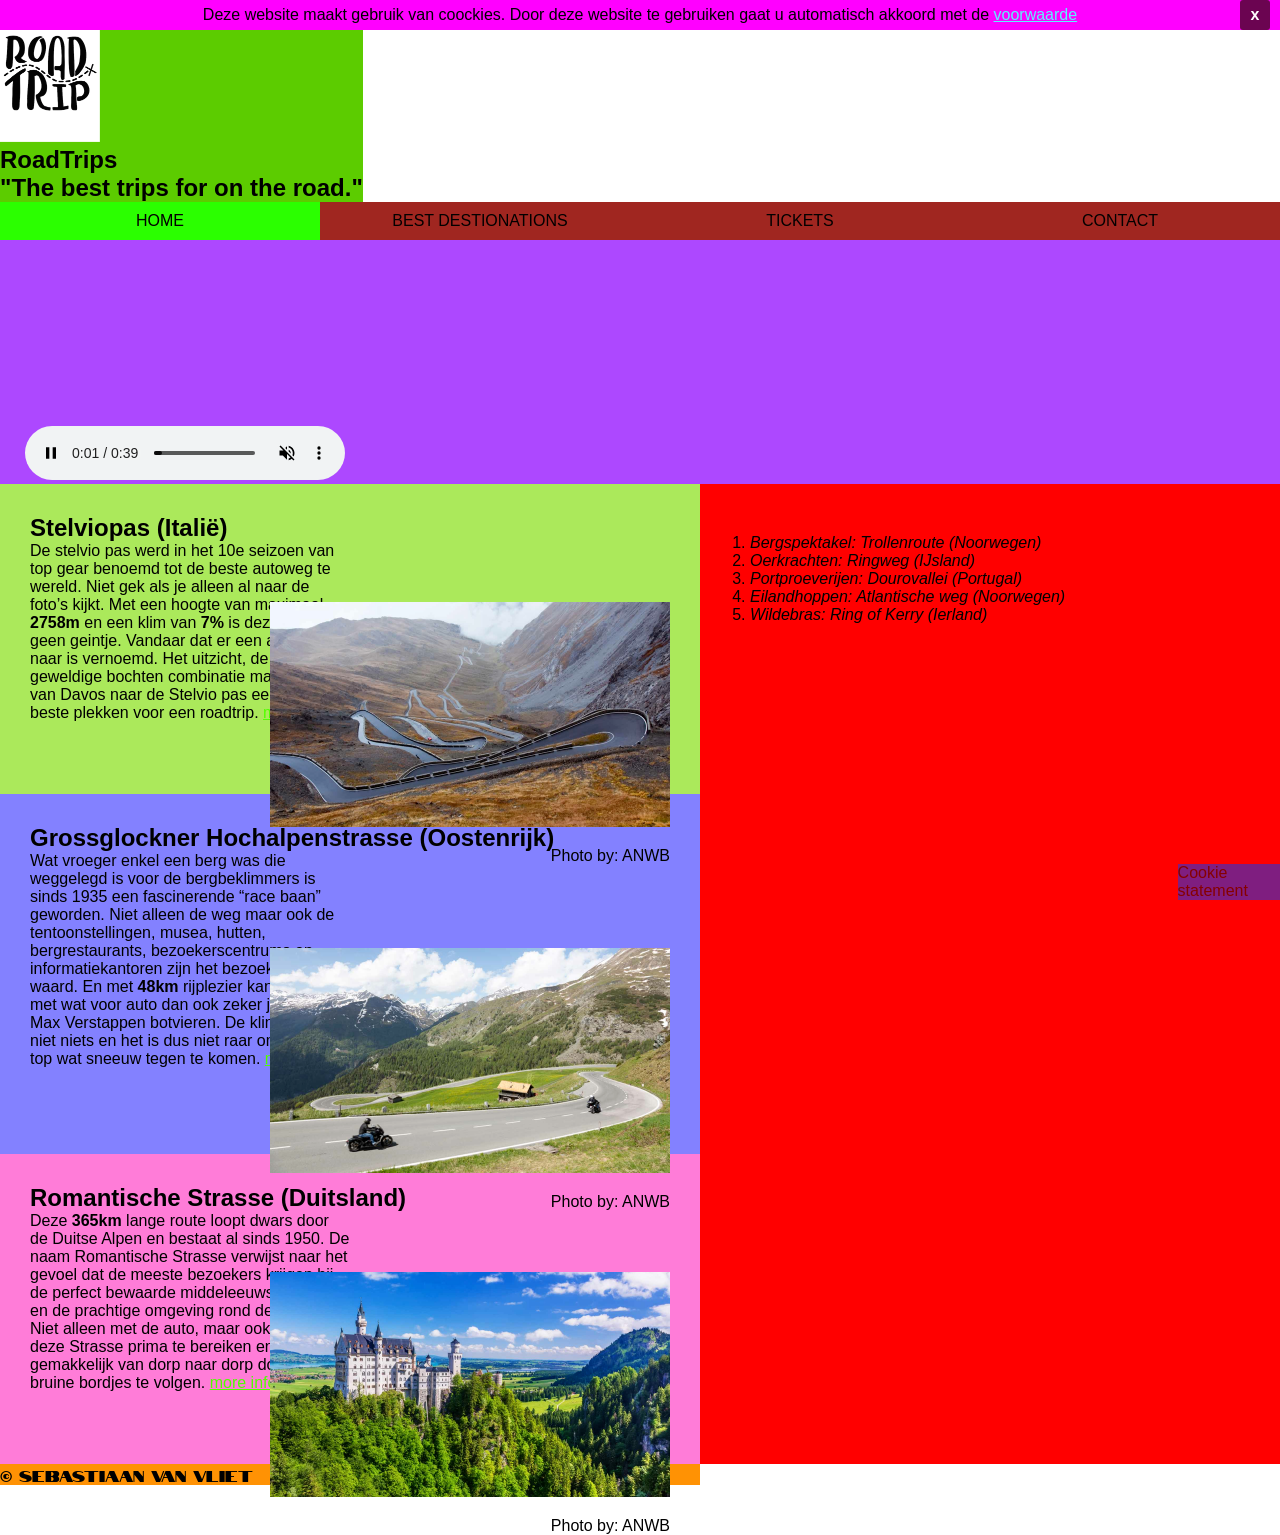
==== index.html @ 577fb37e "gekopieerde code van andere map" ====
<!DOCTYPE html>
<html lang="nl">
<meta charset="utf-8"/>
<meta name="author" content="Sebastiaan van Vliet">
<!-- Head [webmarkup assesment] [] -->
		<title>Road trips</title>
		<link rel="icon" alt="Klein plaatje van een auto" title="faviconlogo"  href="img/favicon.png" type="image/x-icon"/>
		<link rel= "stylesheet" type= "text/css" href= "css/stylesheet.css" />		
		<!-- font notable -->
		<link rel="preconnect" href="https://fonts.googleapis.com">
		<link rel="preconnect" href="https://fonts.gstatic.com" crossorigin>
		<link href="https://fonts.googleapis.com/css2?family=Notable&display=swap" rel="stylesheet">	
		<!--  -->		
	</head>	
			
<body>
	<section id="grid-container">
	<header id="Homeheader">

		<!-- Coockie statement -->
		<input class="checkboxcoockie" id="checkboxcoockie" type="checkbox"/>
		<section class="coockiemessage">
  			<span class="message">Deze website maakt gebruik van coockies. Door deze website te gebruiken gaat u automatisch akkoord met de <a href="voorwaarde.html" target="blank">voorwaarde</a></span>  			
  			<label for="checkboxcoockie" class="closecoockie">x</label>
		</section>
		<!-- Coockie statement -->

		<img src="img/logo.png" id="logo" alt="Logo van roadtrip" title="logo van de website">
		<h1>RoadTrips</h1>
		<h2>"The best trips for on the road."</h2>	
	</header>
	
	<nav id="hamburgernavigation">
		<label for="hamburger">&#9776;</label>
        <input type="checkbox" id="hamburger" />
        <section id="itemshamnav">
			<a class="selectednav" href="index.html">Home</a>
			<a href="bestdestinations.html">Best destionations</a>
            <a href="tickets.html">Tickets</a>
            <a href="contact.html">Contact</a>
		</section>
	</nav>
			
	<section id="video">
		<video autoplay="autoplay" controls muted>
			<source src="video/videomp4.mp4" type="video/mp4">
			<source src="video/videoogg.ogg" type="video/mp4">
			Your browers does not support this video.
		</video>
	</section>

	<article id="articlestelvio">				
		<h2>Stelviopas (Italië)</h2>
		<section class="article-container">
			<p class="articletext"> 					
				De stelvio pas werd in het 10e seizoen van top gear benoemd tot de beste autoweg te wereld. 
				Niet gek als je alleen al naar de foto’s kijkt. Met een hoogte van maximaal <strong>2758m</strong> en een klim van <strong>7%</strong> is deze weg geen geintje. 
				Vandaar dat er een alfa Romeo naar is vernoemd. Het uitzicht, de klim en de geweldige bochten combinatie maakt de weg van Davos naar de Stelvio pas een van de beste plekken voor een roadtrip.
				<a href="https://www.anwb.nl/vakantie/inspiratie/de-mooiste-plekken-in-de-alpen" target="blank" class="moreinfo">more info</a>
			</p>
			<figure>
			<a href="https://www.anwb.nl/vakantie/inspiratie/de-mooiste-plekken-in-de-alpen" target="blank">
				<img src="img/stelvio.png" class="articlefoto" id="stelviofoto" alt="Foto van Stelviopas" title="stelviofoto"/>
			</a>
			<figcaption>Photo by: ANWB</figcaption>
			</figure>
		</section>
	</article>
			
	<article id="articleOostenrijk">				
		<h2>Grossglockner Hochalpenstrasse (Oostenrijk)</h2>
		<section class="article-container">
			<p class="articletext">				
				Wat vroeger enkel een berg was die weggelegd is voor de bergbeklimmers is sinds 1935 een fascinerende “race baan” geworden. 
				Niet alleen de weg maar ook de tentoonstellingen, musea, hutten, bergrestaurants, bezoekerscentrums en informatiekantoren zijn het bezoek zeker waard. 
				En met <strong>48km</strong> rijplezier kan je hier met wat voor auto dan ook zeker je innerlijke Max Verstappen botvieren. De klim is zeker niet niets en het is dus niet raar om op de top wat sneeuw tegen te komen.
				<a href="https://www.anwb.nl/vakantie/zoeken/land=Oostenrijk" target="blank" class="moreinfo">more info</a>
			</p>
			<figure>
				<a href="https://www.anwb.nl/vakantie/inspiratie/de-mooiste-plekken-in-de-alpen" target="blank">
					<img src="img/oostenrijk.png" class="articlefoto" id="oostenrijkfoto" alt="Foto van weg in oostenrijk" title="oostenrijkfoto"/>
				</a>
				<figcaption>Photo by: ANWB</figcaption>
			</figure>
		</section>
	</article>	
			
	<article id="articleDuitsland">				
		<h2>Romantische Strasse (Duitsland)</h2>
		<section class="article-container">
			<p class="articletext">						
				Deze <strong>365km</strong> lange route loopt dwars door de Duitse Alpen en bestaat al sinds 1950. 
				De naam Romantische Strasse verwijst naar het gevoel dat de meeste bezoekers krijgen bij de perfect bewaarde middeleeuwse dorpjes en de prachtige omgeving rond de route. 
				Niet alleen met de auto, maar ook per fiets is deze Strasse prima te bereiken en fiets je gemakkelijk van dorp naar dorp door de bruine bordjes te volgen.
				<a href="https://www.anwb.nl/vakantie/duitsland/beieren/bezienswaardigheden" target="blank" class="moreinfo">more info</a>
			</p>
			<figure>
				<a href="https://www.anwb.nl/vakantie/duitsland/beieren/bezienswaardigheden" target="blank">
					<img src="img/strasse.png" class="articlefoto" id="duitslandfoto" alt="Foto van kasteel in duitsland" title="Kasteel"/>
				</a>
				<figcaption>Photo by: ANWB</figcaption>
			</figure>
		</section>				
	</article>
			
	<aside id="asideHome">			
		<ol start="1">
			<li><em>Bergspektakel: Trollenroute (Noorwegen)</em></li>
			<li><em>Oerkrachten: Ringweg (IJsland)</em></li>
			<li><em>Portproeverijen: Dourovallei (Portugal)</em></li>
			<li><em>Eilandhoppen: Atlantische weg (Noorwegen)</li>
			<li><em></em>Wildebras: Ring of Kerry (Ierland)</em></li>
		</ol>
	</aside>
		
	<footer id="footer">&copy; Sebastiaan van Vliet</footer>
		
	<section id="cookieStatement">
		Cookie statement
    </section>
	
</section>	
</body>
</html>
---- css/stylesheet.css ----
/*  */
* {
    padding: 0;
    margin: 0;
    border: 0;
}
/*  */






/*Pc grids*/
#grid-container {
    width: 100%;
    display: grid;

    grid-template-areas:
        'headerTag  headerTag   headerTag'
        'navTag     navTag      navTag'
        'videoTag   videoTag    videoTag'
        'stelvioTag stelvioTag  asideTag'
        'oostenrijkTag oostenrijkTag  asideTag'
        'duitslandTag duitslandTag  asideTag'
        'footerTag  footerTag   cookieTag';
}    

#grid-container-best {
            width: 100%;
            display: grid;
            grid-template-columns: auto auto auto;
            grid-template-areas:
                'headerTag          headerTag           headerTag'
                'navTag             navTag              navTag'        
                'destination2Tag    destination1Tag     destination3Tag'
                'destination5Tag    destination1Tag     destination4Tag'
                'destination5Tag    destination6Tag     destination6Tag' 
                'asidebestTag       asidebestTag        asidebestTag'
                'footerTag          footerTag           cookieTag';    
        }

 #grid-container-tickets {            
            display: grid;
            grid-template-columns: 40% 35% auto;            
            grid-template-areas:
                'headerTag          headerTag       headerTag'
                'navTag             navTag          navTag'        
                'ticketsinfoTag     ticketsinfoTag  ticketsinfoTag'
                'ticketsTag         ticketsTag      asideticketsTag'
                'ticketsTag         ticketsTag      asideticketsTag' 
                'ticketsTag         ticketsTag      asideticketsTag'
                'ticketsTag         ticketsTag      asideticketsTag'
                'ticketsTag         ticketsTag      asideticketsTag'
                'copyTag            copyTag         asideticketsTag'
                'copyTag            copyTag         asideticketsTag'
                'footerTag          footerTag       cookieTag';            
        }

#grid-container-contact {            
            display: grid;
            grid-template-columns: 30% 30% auto;            
            grid-template-areas:
                'headerTag          headerTag       headerTag'
                'navTag             navTag          navTag'        
                'contactTag         contactTag      asidecontactTag'
                'contactTag         contactTag      asidecontactTag'
                'contactTag         contactTag      asidecontactTag' 
                'contactTag         contactTag      asidecontactTag'
                'contactTag         contactTag      asidecontactTag'                
                'footerTag          footerTag       cookieTag'
                'footerTag          footerTag       cookieTag';            
        }
/*  */

#gaterug{
    color: #fff;
}
#gaterug:hover{
    color: burlywood;
}
#bodyvoorwaarde{
    background-color: rgb(0, 0, 0);
}
#voorwaardeinformatie{
    position: absolute;    
    top: 40%;
    left: 20%;   
    color: #fff;
}


        
/* PC MEDIA */
@media screen and (min-width: 1180px) {    

/* Coockie message */
.coockiemessage {
    z-index: 999;
    position: fixed;
    width: 100%;
    top: 0;
    right: 0;
    left: 0;
    height: 30px;
    text-align: center;
    line-height: 30px;
    background-color: #ff00ff; 
    color: rgb(0, 0, 0);       
}
.closecoockie {
    border: none;
    color: white;
    background-color: #6b0451;
    position: absolute;
    display: inline-block;
    right: 10px;
    top: 0;
    cursor: pointer;
    border-radius: 3px;    
    line-height: 30px;
    height: 30px;
    width: 30px;
    font-size: 16px;
    font-weight: bold;
}

.checkboxcoockie {
    display: none;
}
.checkboxcoockie:checked + .coockiemessage {
      transform: translateY(-50px);
}  
a {
    color: rgb(92, 242, 255);;
}
/*  */

    /* Index en algemeen */   
    /*Hamburger Pc and tablet*/
    #hamburgernavigation {
    width: 100%;
    background: #a02620;  
    }  
    #itemshamnav { 
      display: flex; 
    }  
    #itemshamnav a {
    flex-grow: 1;
    flex-basis: 0;
    padding: 10px;
    color: rgb(3, 0, 0);
    text-decoration: none;
    text-align: center;
    text-transform: uppercase;
    }
    #itemshamnav a:hover { 
    background: #2bff00; 
    }  
    #hamburgernavigation label, #hamburger { 
    display: none; 
    }
    /* */
    .moreinfo:link{
        color: #51ff00;
    }
    .moreinfo:visited{
        color: #ff0040;
    }
    .moreinfo:hover{
        color: #00ffdd;
    }
    .moreinfo:active{
        color: #a200ff;
    }
    body{
        font-family: Arial, Helvetica, sans-serif;
    }
    #asideHome {
        background-color: #ff0000;
        width: 30em;
        padding: 50px;
        float: left;
        grid-area: asideTag;
    }    
    #footer {
        background-color: #ff9204;
        grid-area: footerTag;
        font-family: 'Notable', sans-serif;       
    }    
    #cookieStatement {
        background-color: #003cff;
        grid-area: cookieTag;
        position: fixed;
        right: 0;
        bottom: 0;
        width: 8vw;
        color: rgb(14, 0, 0);
        opacity: 50%;
    }    
    #logo {
        width: 100px;
    }    
    article {
        padding: 30px;
    }  
    #Homeheader{
      background-color: #5ccc00;    
    }  
    nav {
      background-color: #22cc00;
      grid-area: navTag;
    }  
    #video {
      background-color: #ad48ff;
      grid-area: videoTag;
    }
    .selectednav{
    background-color: #2bff00;
    }   
    video {
    width: 320px;
    height: 240px;
    margin-left: 25px;
    }
    .articletext {
    width: 50%;
    }
    .articlefoto {
    width: 400px;
    float: right;
    clear: both;
    position: relative;
    top: -120px;
    }
    #articlestelvio {
    background-color: #abe95b;
    grid-area: stelvioTag;
    height: 250px;
    }
    #articleOostenrijk {
    background-color: #8381ff;
    grid-area: oostenrijkTag;
    height: 300px;
    }
    #articleDuitsland {
    background-color: #ff7cd8;
    grid-area: duitslandTag;
    height: 250px;
    }        
    figure>figcaption {
    float: right;
    position: relative;
    clear: both;
    bottom: 100px;
    }





/* Tickets */
#asideticketsimage1, #asideticketsimage2, #asideticketsimage3{
    width: 24rem;
}
#tabletickets{
    grid-area: ticketsTag;
}
table {
    font-family: arial, sans-serif;
    border-collapse: collapse;
    width: 100%;    
  }  
td, th {
    border: 1px solid #dddddd;
    text-align: left;
    padding: 8px;
  }
tr:first-child {
    background-color: #FF0;
  }
td:nth-child(odd){
    background-color: #FFF;
}
td:nth-child(even){
    background-color: #CFF;
}
tr{
    background-color: #b1b6ff;
}
#copytable{
    grid-area: copyTag;
    background-color: #ff7cd8;
    text-align: center;    
}
#ticketsinfo{
    grid-area: ticketsinfoTag;
    background-color: #31fae9; 
    color: #0e0185;
    text-indent: 19em;   
}
#ticketsinfo::first-letter{
    font-size: 35px;
    color: #FFC72C;
}
#asidetickets{
    grid-area: asideticketsTag;
    background-color: #850164;
    padding: 10px;
}
#ticketimage1{
    width: 400px;
}
#ticketimage2{
    width: 400px;
}
#ticketimage3{
    width: 400px;
}
/*  */





/* Best dest */
#Ticketsheader{
    background-color: #00f7ff;        
}
.articletext-best{
    width: 40%;
    letter-spacing: 0.5px;
    line-height: 20px;
}
#destination1{
    grid-area: destination1Tag;
    background-color: #8381ff;
}
#destination2{
    grid-area: destination2Tag;
    background-color: #90ff81;
}
#destination3{
    grid-area: destination3Tag;
    background-color: #ff8181;
}
#destination4{
    grid-area: destination4Tag;
    background-color: cmyk(0%, 22%, 83%, 0%);
    background-color: #FFC72C;
}
#destination5{
    grid-area: destination5Tag;
    background-color: #81fff5;
}
#destination6{
    grid-area: destination6Tag;
    background-color: #15ff00;
}
#asidebest{
    color: white;
    grid-area: asidebestTag;
    background-color: #0400ff;
    padding: 10px;
}
#asideimage1{
    position: relative;
    width: 450px;
    clear: both;
    padding: 2px;
    border-color: #c300ff;
    border-style: double;
    border-width: 5px;
}
#asideimage2{
    position: relative;
    width: 450px;
    clear: both;
    padding: 2px;
    border-color: #c300ff;
    border-style: double;
    border-width: 5px;
}
#asideimage3{
    position: relative;
    width: 450px;
    clear: both;
    padding: 2px;
    border-color: #c300ff;
    border-style: double;
    border-width: 5px;
}
#bestdestheader{
    background-color: #00fff2;
}
nav + article{
    color: #81e7ce;
}
/*  */



/* Contact */
#asidecontact{
    grid-area: asidecontactTag;
    background-color: #ff9204;
    padding: 10px;
    text-align: center;   
}

#contactform{
    background-color: #000d47;
    color: #00fff2;
    grid-area: contactTag;
    padding: 89px;
    height: 100vh;
    word-spacing: 2px;
}
fieldset{        
    border-radius: 10px;
    border-color: #0e0185;
    border-style: solid;    
}
#message{
    width: 500px;
    height: 100px;
}
/*  */

}
/*  */



/*tablet media*/
@media screen and (min-width: 481px) and (max-width: 1179px) {

/* Coockie message */
.coockiemessage {
    z-index: 999;
    position: fixed;
    width: 100%;
    top: 0;
    right: 0;
    left: 0;
    height: 30px;
    text-align: center;
    line-height: 30px;
    background-color: #ff00ff; 
    color: rgb(0, 0, 0);       
}
.closecoockie {
    border: none;
    color: white;
    background-color: #6b0451;
    position: absolute;
    display: inline-block;
    right: 10px;
    top: 0;
    cursor: pointer;
    border-radius: 3px;    
    line-height: 30px;
    height: 30px;
    width: 30px;
    font-size: 16px;
    font-weight: bold;
}

.checkboxcoockie {
    display: none;
}
.checkboxcoockie:checked + .coockiemessage {
      transform: translateY(-50px);
}  
a {
    color: rgb(92, 242, 255);;
}
/*  */

    /* Index en algemeen */
    /*Hamburger Pc and tablet*/
    #hamburgernavigation {
    width: 100%;
    background: rgb(204, 18, 18);  
    }  
    #itemshamnav { 
      display: flex; 
    }  
    #itemshamnav a {
    flex-grow: 1;
    flex-basis: 0;
    padding: 10px;
    color: rgb(3, 0, 0);
    text-decoration: none;
    text-align: center;
    }
    #itemshamnav a:hover { 
  background: #2bff00; 
    }  
    #hamburgernavigation label, #hamburger { 
  display: none; 
    }
    /* */

    body{
        font-family: Arial, Helvetica, sans-serif;
    }
    #asideHome {
        background-color: #ff0000;
        width: 30em;
        padding: 50px;
        float: left;
        grid-area: asideTag;
    }    
    #footer {
        background-color: #ff9204;
        grid-area: footerTag;
    }    
    #cookieStatement {
        background-color: #ff6600;
        grid-area: cookieTag;
        position: fixed;
        right: 0;
        bottom: 0;
        width: 30vw;
        color: #fff;
        opacity: 50%;
    }    
    #logo {
        width: 100px;
    }    
    article {
        padding: 30px;
    }
    #Homeheader{
      background-color: #5ccc00;    
    }  
    nav {
      background-color: #22cc00;
      grid-area: navTag;
    }  
    #video {
      background-color: #ad48ff;
      grid-area: videoTag;
    }
    .selectednav{
        background-color: #2bff00;
    }
    #articlestelvio .articletext  {
        width: 50%;
        float: right;
        position: relative;
        top: 10px;
    }
    #articleOostenrijk .articletext {
        width: 50%;
        float: right;
        position: relative;
        top: 25px;
    }
    #articleDuitsland .articletext {
        width: 50%;
        float: right;
        position: relative;
        top: 10px;
    }
    #articlestelvio {
        background-color: #003af7;
        grid-area: stelvioTag;
        height: 300px;
    }
    #articleOostenrijk {
        background-color: #d0ff00;
        grid-area: oostenrijkTag;
        height: 300px;
    }
    #articleDuitsland {
        background-color: #ff08b5;
        grid-area: duitslandTag;
        height: 300px;
    }
    .articlefoto {
        width: 400px;
        float: left;
        clear: both;
        position: relative;
        top: -110px;
    }
    video{
        width: 500px;
        margin: 10px;
        position: relative;
        left: 230px;
    }
    figure>figcaption {
        float: right;
        position: relative;
        clear: both;
        bottom: 100px;
    }
    #grid-container {
        grid-template-areas:
            'headerTag  headerTag   headerTag'
            'navTag     navTag      navTag'
            'asidetag   asideTag    asideTag'
            'videoTag   videoTag    videoTag'
            'duitslandTag duitslandTag  duitslandTag'
            'oostenrijkTag oostenrijkTag  oostenrijkTag'
            'stelvioTag stelvioTag  stelvioTag'
            'footerTag  footerTag   cookieTag';
    }    


    /*best dest */
    #grid-container-best {     
        grid-template-rows: auto auto auto auto;             
        grid-template-areas:
            'headerTag          headerTag           headerTag           headerTag'
            'navTag             navTag              navTag              navTag'
            'destination1Tag    destination1Tag     destination2Tag     destination2Tag'
            'destination1Tag    destination1Tag     destination2Tag     destination2Tag'
            'destination3Tag    destination3Tag     destination2Tag     destination2Tag'
            'destination3Tag    destination3Tag     destination5Tag     destination5Tag'
            'destination3Tag    destination3Tag     destination5Tag     destination5Tag'            
            'destination3Tag    destination3Tag     destination5Tag     destination5Tag'
            'destination6Tag    destination6Tag     destination6Tag     destination6Tag'
            'destination6Tag    destination6Tag     destination6Tag     destination6Tag'
            'asidebestTag       asidebestTag        asidebestTag        asidebestTag'
            'asidebestTag       asidebestTag        asidebestTag        asidebestTag'
            'footerTag          footerTag           coockieTag          coockieTag'
            'footerTag          footerTag           coockieTag          coockieTag';
    }
    .articletext-best {
        width: 50%;
        float: left;
        position: relative;
        letter-spacing: 0.5px;
        line-height: 17px;
    }    
    #destination4{
        display: none;
    }
    #asidebest{
        height: 300px;
    }
    #cookieStatement{
        position: fixed;
        right: 0;
        bottom: 0;
        width: 100px;
        grid-area: coockieTag;
    }
    #destination1{
        grid-area: destination1Tag;
        background-color: #8381ff;
    }
    #destination2{
        grid-area: destination2Tag;
        background-color: #90ff81;
    }
    #destination3{
        grid-area: destination3Tag;
        background-color: #ff8181;
    }
    #destination4{
        grid-area: destination4Tag;
        background-color: #e6ff08;
    }
    #destination5{
        grid-area: destination5Tag;
        background-color: #81fff5;
    }
    #destination6{
        grid-area: destination6Tag;
        background-color: #15ff00;
    }
    #asidebest{
        color: white;
        grid-area: asidebestTag;
        background-color: #0400ff;
        padding: 10px;
    }
    #asideimage1{
        position: relative;
        width: 400px;
        clear: both;
        padding: 2px;
        left: 40px;        
    }     
    #asideimage3{
        display: none;
    } 
    #asideimage2{
        position: relative;
        width: 400px;
        padding: 2px;
        clear: both;
        float: right;
        left: -43px;
        top: 0px;
    }
    #bestdestheader{
        background-color: #00fff2;
    }
    



    /* tickets */
    #grid-container-tickets {            
        display: grid;
        grid-template-columns: auto auto;
        grid-template-rows: auto auto auto 10vh 10vh 10vh 10vh 20vh 10vh 25vh 10vh;     
        grid-template-areas:
            'headerTag          headerTag'
            'navTag             navTag'        
            'ticketsinfoTag    ticketsinfoTag'
            'ticketsTag          ticketsTag'
            'ticketsTag         ticketsTag ' 
            'ticketsTag       ticketsTag'
            'ticketsTag       ticketsTag'
            'ticketsTag       ticketsTag'
            'copyTag            copyTag'
            'asideticketsTag     asideticketsTag'
            'footerTag          cookieTag';            
    }
    #Ticketsheader{
        background-color: #00f7ff;        
    }
    #ticketimage3{
        width: 400px;
        padding: 10px;
        position: relative;
        left: 80px;
        clear: both;
    }
    #ticketimage1{
        display: none;
    }
    #ticketimage2{
        width: 400px;
        padding: 10px;
        position: relative;
        left: 30px;
        clear: both;
    }
    #asidetickets{
        align-items: center;
    }
    #tabletickets{
        grid-area: ticketsTag;
    }
    table {
        font-family: arial, sans-serif;
        border-collapse: collapse;
        width: 100%;    
      }
      
    td, th {
        border: 1px solid #dddddd;
        text-align: left;
        padding: 8px;
      }
    
    tr:first-child {
        background-color: #9584fa;
      }
    tr{
        background-color: #b1b6ff;
    }
    #copytable{
        grid-area: copyTag;
        background-color: #ff7cd8;
        text-align: center;
        padding-top: 30px;
    }   
    #ticketsinfo{
        grid-area: ticketsinfoTag;
        background-color: #31fae9;        
    }
    #asidetickets{
        grid-area: asideticketsTag;
        background-color: #850164;
        padding: 10px;
    }    
    

    /* contact */
    #grid-container-contact {            
        display: grid;
        grid-template-columns: 70% 30%;            
        grid-template-areas:
            'headerTag          headerTag'
            'navTag             navTag'        
            'contactTag         asidecontactTag'
            'contactTag         asidecontactTag'
            'contactTag         asidecontactTag' 
            'contactTag         asidecontactTag'
            'contactTag         asidecontactTag'                
            'contactTag         asidecontactTag'
            'footerTag          footerTag'
            'footerTag          footerTag';            
    }
    #asideticketsimage1{
        width: 200px;
        margin-bottom: 10px;
    }
    #asideticketsimage2{
        width: 200px;
        margin-bottom: 10px;
    }
    #asideticketsimage3{
        width: 200px;
        margin-bottom: 10px;
    }
    #asidecontact{
        grid-area: asidecontactTag;
        background-color: #ff9204;
        padding: 10px;
        text-align: center;   
    }    
    #contactform{
        background-color: #ff04ab;
        grid-area: contactTag;
        padding: 49px;
        height: 100vh;
    }
    #message{
        width: 500px;
        height: 100px;
    }      
}
/*  */




/*mobile max-device-widht heb ik gebruikt omdat het anders niet werkte (Ik weet dat dit verouderd is)*/
@media screen and (max-device-width: 480px) {
    .coockiemessage{
        display: none;
    }
/* Hamburger meneu */
	#itemshamnav a {
		box-sizing: border-box;
		display: block;
		width: 50%;
		border-top: 1px solid #333;
        
	}
  
	#hamburgernavigation label { 
		display: inline-block; 
		color: white;
		background: #00f2fa;
		font-style: normal;
		font-size: 1.2em;
		padding: 10px;
        width: 50%;
	}    

	#itemshamnav { 
		display: none; 
        background: #a02620;
	}
	
	#hamburgernavigation input:checked ~ #itemshamnav { 
		display: block; 
	}


    /* Index en algemeen */
    body{
        font-family: Arial, Helvetica, sans-serif;
    }
    #grid-container {
        grid-template-areas:
            'headerTag  headerTag   navTag'
            'asidetag   asideTag    asideTag'            
            'duitslandTag duitslandTag  duitslandTag'
            'oostenrijkTag oostenrijkTag  oostenrijkTag'
            'stelvioTag stelvioTag  stelvioTag'
            'footerTag  footerTag   cookieTag';
    }    
    #asideHome {
        background-color: #ff0000;
        width: 30em;
        padding: 50px;
        float: left;
        grid-area: asideTag;
    }    
    #footer {
        background-color: #ff9204;
        grid-area: footerTag;
    }    
    #cookieStatement {
        background-color: #ff6600;
        grid-area: cookieTag;
        position: fixed;
        right: 0;
        bottom: 0;
        width: 30vw;
        color: #fff;
        opacity: 50%;
    }    
    #logo {
        width: 100px;
    }    
    article {
        padding: 30px;
    }
    #Homeheader{
      background-color: #5ccc00;
      width: 100%;    
    }  
    nav {
      background-color: #22cc00;
      grid-area: navTag;
    }  
    #video {
      background-color: #ad48ff;
      grid-area: videoTag;
    }
    .selectednav{
        background-color: #2bff00;
    }
    .articletext {
        width: 50%;
        float: right;
        position: relative;
    }
    #articlestelvio {
        background-color: #003af7;
        grid-area: stelvioTag;
    }
    #articleOostenrijk {
        background-color: #d0ff00;
        grid-area: oostenrijkTag;
    }
    #articleDuitsland {
        background-color: #ff08b5;
        grid-area: duitslandTag;
    }
    .articlefoto {
        width: 400px;
        float: left;
        clear: both;
        position: relative;
        top: -199px;
    }
    video{
        width: 500px;
        margin: 10px;
        position: relative;
        left: 230px;
    }
    figure>figcaption {
        float: right;
        position: relative;
        clear: both;
        bottom: 200px;
    }
    /*  */
       


    /*best dest */
    #grid-container-best {
        grid-template-columns: 70% auto;
        grid-template-rows: auto auto auto auto auto auto auto auto auto auto auto auto auto auto auto auto auto auto 5vh auto;                
        grid-template-areas:
            'headerTag          navTag'
            'headerTag          navTag'
            'destination5Tag    destination5Tag'
            'destination5Tag    destination5Tag'
            'destination5Tag    destination5Tag'
            'destination3Tag    destination3Tag'
            'destination3Tag    destination3Tag'            
            'destination3Tag    destination3Tag'
            'destination2Tag    destination2Tag'
            'destination2Tag    destination2Tag'
            'destination2Tag    destination2Tag'
            'destination1Tag    destination1Tag'
            'destination1Tag    destination1Tag'
            'destination1Tag    destination1Tag'
            'asidebestTag       asidebestTag'
            'asidebestTag       asidebestTag'
            'asidebestTag       asidebestTag'
            'asidebestTag       asidebestTag'
            'footerTag          coockieTag'
            'footerTag          cookieTag';
    }
    #destination4{
        display: none;
    }
    #asidebest{
        height: 800px;
        color: white;
        grid-area: asidebestTag;
        background-color: #0400ff;
        padding: 10px;
    }
    #cookieStatement{
        position: fixed;
        right: 0;
        bottom: 0;
        width: 100px;
    }
    #destination1{
        grid-area: destination1Tag;
        background-color: #8381ff;
        height: 300px;
    }
    #destination2{
        grid-area: destination2Tag;
        background-color: #90ff81;
        height: 300px;
    }
    #destination3{
        grid-area: destination3Tag;
        background-color: #ff8181;
        height: 300px;
    }
    #destination4{
        grid-area: destination4Tag;
        background-color: #e6ff08;
        height: 300px;
    }
    #destination5{
        grid-area: destination5Tag;
        background-color: #81fff5;
        height: 300px;
    }
    #destination6{        
        display: none;
    }    
    #asideimage1{
        position: relative;
        top: 33px;
        width: 400px;
    }
    #asideimage2{  
        position: relative;
        width: 400px;
        top: 292px;
        left: -517px;
    }
    #asideimage3{ 
        display: flex;
        position: relative; 
        width: 400px; 
        top: 305px; 
        left: 41px;         
    }
    .articletext-best{
        height: 200px;
        font-size: 20px;
        padding: 10px;
        letter-spacing: 0.5px;
        line-height: 25px;
    }
    #bestdestheader{
        background-color: #15ff00;
        height: 100px;
        text-align: center;
        padding-top: 30px;            
    }    
    




    /* tickets */
    #grid-container-tickets {            
        display: grid;
        grid-template-columns: auto auto; 
        grid-template-rows: auto auto auto auto auto auto auto auto auto auto 2vh;           
        grid-template-areas:
            'headerTag          navTag'
            'headerTag          navTag'       
            'ticketsTag         ticketsTag'
            'ticketsTag         ticketsTag ' 
            'ticketsTag         ticketsTag'
            'ticketsTag         ticketsTag'
            'ticketsTag         ticketsTag'
            'copyTag            copyTag'
            'copyTag            copyTag'
            'asideticketsTag    asideticketsTag'
            'footerTag          cookieTag';            
    }
    #Ticketsheader{
        background-color: #00f7ff;
        height: 100px;
        text-align: center;
        padding-top: 30px; 
    }
    #ticketimage3{
        width: 400px;
        padding: 10px;
        position: relative;
        left: -432px;
        top: 239px;
    }
    #ticketimage1{
        width: 400px;
        padding: 10px;
        position: relative;
        left: -8px;
        display: block;
    }
    #ticketimage2{
        width: 400px;
        padding: 10px;
        position: relative;
        left: -8px;
    }    
    #tabletickets{
        grid-area: ticketsTag;
        height: 1200px;
    }
    table {
        font-family: arial, sans-serif;
        border-collapse: collapse;
        width: 100%;    
      }
      
    td, th {
        border: 1px solid #dddddd;
        text-align: left;
        padding: 8px;
      }
    
    tr:first-child {
        background-color: #9584fa;
      }
    tr{
        background-color: #b1b6ff;
    }
    #copytable{
        grid-area: copyTag;
        background-color: #ff7cd8;
        text-align: center; 
        height: 46px;       
    }    
    #ticketsinfo{
        display: none;        
    }
    #asidetickets{
        grid-area: asideticketsTag;
        background-color: #850164;
        padding: 10px;    
        height: 748px; 
        align-items: center;   
    }    
    



    /* contact */
    #grid-container-contact {            
        display: grid;
        grid-template-columns: 60% auto;            
        grid-template-areas:
            'headerTag              navTag'
            'headerTag             navTag'        
            'contactTag             contactTag'
            'contactTag             contactTag'
            'contactTag             contactTag' 
            'contactTag             contactTag'
            'contactTag             contactTag'                
            'asidecontactTag         asidecontactTag'
            'asidecontactTag         asidecontactTag'
            'asidecontactTag         asidecontactTag'
            'asidecontactTag         asidecontactTag'
            'asidecontactTag         asidecontactTag'            
            'footerTag              cookieTag'
            'footerTag              cookieTag';            
    }
    #asideticketsimage1{
        width: 300px;
        position: relative;
        top: 70px;
        margin-bottom: 10px;
    }
    #asideticketsimage2{
        width: 300px;
        position: relative;
        top: 70px;
        margin-bottom: 10px;
    }
    #asideticketsimage3{
        width: 300px;
        position: relative;
        top: 70px;
        margin-bottom: 10px;
    }
    #asidecontact{
        grid-area: asidecontactTag;
        background-color: #ff9204;
        padding: 10px;
        text-align: center; 
        height: 300px;  
    }    
    #contactform{
        background-color: #ff04ab;
        grid-area: contactTag;
        padding: 46px;        
        height: 70vh;
    }
    #message{
        width: 500px;
        height: 100px;
    }   

    video{
        display: none;
    }

    #logo {
        display: none;
    }
}
/*  */
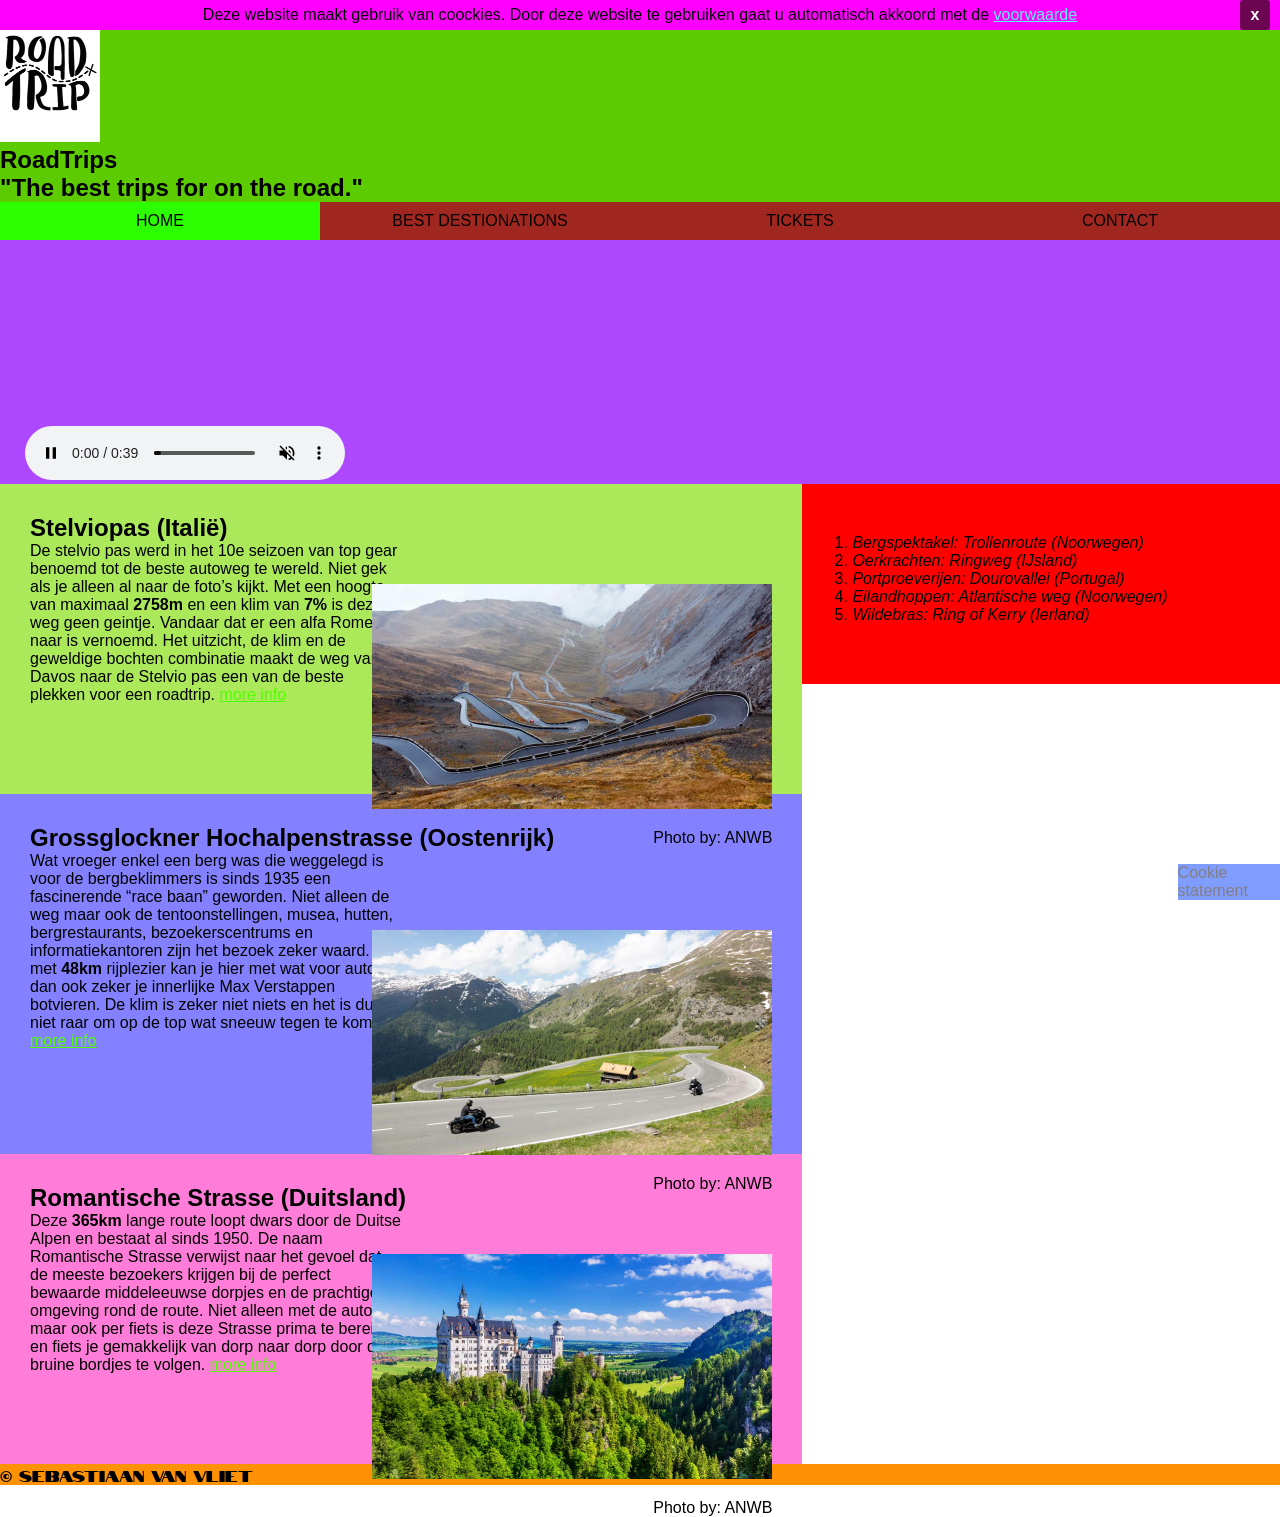
==== commit 3327fd83: "flexbox werkt eindelijk" ====
--- a/index.html
+++ b/index.html
@@ -14,7 +14,7 @@
 	</head>	
 			
 <body>
-	<section id="grid-container">
+	<section class="flexbox">
 	<header id="Homeheader">
 
 		<!-- Coockie statement -->
--- a/css/stylesheet.css
+++ b/css/stylesheet.css
@@ -12,20 +12,11 @@
 
 
 /*Pc grids*/
-#grid-container {
-    width: 100%;
-    display: grid;
-
-    grid-template-areas:
-        'headerTag  headerTag   headerTag'
-        'navTag     navTag      navTag'
-        'videoTag   videoTag    videoTag'
-        'stelvioTag stelvioTag  asideTag'
-        'oostenrijkTag oostenrijkTag  asideTag'
-        'duitslandTag duitslandTag  asideTag'
-        'footerTag  footerTag   cookieTag';
-}    
-
+.flexbox{
+    display: flex;
+    flex-direction: row;
+    flex-wrap: wrap;
+}
 #grid-container-best {
             width: 100%;
             display: grid;
@@ -176,18 +167,48 @@
     body{
         font-family: Arial, Helvetica, sans-serif;
     }
+
+
+    #Homeheader{
+        background-color: #5ccc00;
+        flex-basis: 100%;
+        flex-grow: 1;
+        flex-shrink: 1; 
+        order: 2;   
+    } 
+    nav {
+        background-color: #22cc00;
+        grid-area: navTag;
+        flex-basis: 100%;
+        flex-grow: 1;
+        flex-shrink: 1;
+        order: 3; 
+    } 
     #asideHome {
-        background-color: #ff0000;
-        width: 30em;
-        padding: 50px;
-        float: left;
-        grid-area: asideTag;
-    }    
+        background-color: #ff0000;              
+        padding: 50px;       
+        grid-area: asideTag;       
+        flex-basis: auto;
+        flex-grow: 1;
+        flex-shrink: 1; 
+        flex-wrap: wrap;  
+        order: 5;
+        height: 100px;              
+    }
+    article {
+        padding: 30px; 
+        flex-basis: 58%;       
+        flex-wrap: nowrap;        
+    }      
     #footer {
         background-color: #ff9204;
         grid-area: footerTag;
-        font-family: 'Notable', sans-serif;       
-    }    
+        font-family: 'Notable', sans-serif; 
+        flex-basis: 100%;
+        flex-grow: 1;
+        flex-shrink: 1; 
+        order: 8;     
+    } 
     #cookieStatement {
         background-color: #003cff;
         grid-area: cookieTag;
@@ -197,24 +218,26 @@
         width: 8vw;
         color: rgb(14, 0, 0);
         opacity: 50%;
+        flex-basis: 100%;
+        flex-grow: 1;
+        flex-shrink: 1; 
     }    
     #logo {
         width: 100px;
-    }    
-    article {
-        padding: 30px;
-    }  
-    #Homeheader{
-      background-color: #5ccc00;    
-    }  
-    nav {
-      background-color: #22cc00;
-      grid-area: navTag;
-    }  
+        flex-basis: 100%;
+        flex-grow: 1;
+        flex-shrink: 1;
+        order: 1; 
+    }    
     #video {
-      background-color: #ad48ff;
-      grid-area: videoTag;
-    }
+        background-color: #ad48ff;
+        grid-area: videoTag;
+        flex-basis: 100%;
+        flex-grow: 1;
+        flex-shrink: 1;
+        order: 4; 
+    }
+    
     .selectednav{
     background-color: #2bff00;
     }   
@@ -226,7 +249,7 @@
     .articletext {
     width: 50%;
     }
-    .articlefoto {
+    .articlefoto {    
     width: 400px;
     float: right;
     clear: both;
@@ -236,17 +259,22 @@
     #articlestelvio {
     background-color: #abe95b;
     grid-area: stelvioTag;
-    height: 250px;
+    height: 250px; 
+    order: 5; 
+    display: inline-flex; 
+    flex-direction: column; 
     }
     #articleOostenrijk {
     background-color: #8381ff;
     grid-area: oostenrijkTag;
     height: 300px;
+    order: 6; 
     }
     #articleDuitsland {
     background-color: #ff7cd8;
     grid-area: duitslandTag;
     height: 250px;
+    order: 7;
     }        
     figure>figcaption {
     float: right;
@@ -434,7 +462,12 @@
 
 /*tablet media*/
 @media screen and (min-width: 481px) and (max-width: 1179px) {
-
+    .flexbox{
+        display: flex;
+        flex-direction: column;
+        flex-wrap: wrap;
+        justify-content: center;
+    }
 /* Coockie message */
 .coockiemessage {
     z-index: 999;
@@ -507,15 +540,37 @@
     }
     #asideHome {
         background-color: #ff0000;
-        width: 30em;
-        padding: 50px;
-        float: left;
+        flex-basis: 100%;
+        padding: 50px;        
         grid-area: asideTag;
+        order: 5;
     }    
     #footer {
         background-color: #ff9204;
         grid-area: footerTag;
-    }    
+        order: 9;
+    } 
+    #logo {
+        width: 100px;
+        order: 1;
+    }    
+    article {
+        padding: 30px;
+    }
+    #Homeheader{
+      background-color: #5ccc00;
+      order: 2;    
+    }  
+    nav {
+      background-color: #22cc00;
+      grid-area: navTag;
+      order: 3;
+    }  
+    #video {
+      background-color: #ad48ff;
+      grid-area: videoTag;
+      order: 4;
+    }   
     #cookieStatement {
         background-color: #ff6600;
         grid-area: cookieTag;
@@ -526,23 +581,7 @@
         color: #fff;
         opacity: 50%;
     }    
-    #logo {
-        width: 100px;
-    }    
-    article {
-        padding: 30px;
-    }
-    #Homeheader{
-      background-color: #5ccc00;    
-    }  
-    nav {
-      background-color: #22cc00;
-      grid-area: navTag;
-    }  
-    #video {
-      background-color: #ad48ff;
-      grid-area: videoTag;
-    }
+    
     .selectednav{
         background-color: #2bff00;
     }
@@ -550,34 +589,37 @@
         width: 50%;
         float: right;
         position: relative;
-        top: 10px;
+        top: 10px;        
     }
     #articleOostenrijk .articletext {
         width: 50%;
         float: right;
         position: relative;
-        top: 25px;
+        top: 25px;        
     }
     #articleDuitsland .articletext {
         width: 50%;
         float: right;
         position: relative;
-        top: 10px;
+        top: 10px;        
     }
     #articlestelvio {
         background-color: #003af7;
         grid-area: stelvioTag;
         height: 300px;
+        order: 8;
     }
     #articleOostenrijk {
         background-color: #d0ff00;
         grid-area: oostenrijkTag;
         height: 300px;
+        order: 7;
     }
     #articleDuitsland {
         background-color: #ff08b5;
         grid-area: duitslandTag;
         height: 300px;
+        order: 6;
     }
     .articlefoto {
         width: 400px;
@@ -592,23 +634,19 @@
         position: relative;
         left: 230px;
     }
+    #articleOostenrijk img{
+        width: 400px;
+        float: left;
+        clear: both;
+        position: relative;
+        top: -146px;
+    }
     figure>figcaption {
         float: right;
         position: relative;
         clear: both;
         bottom: 100px;
-    }
-    #grid-container {
-        grid-template-areas:
-            'headerTag  headerTag   headerTag'
-            'navTag     navTag      navTag'
-            'asidetag   asideTag    asideTag'
-            'videoTag   videoTag    videoTag'
-            'duitslandTag duitslandTag  duitslandTag'
-            'oostenrijkTag oostenrijkTag  oostenrijkTag'
-            'stelvioTag stelvioTag  stelvioTag'
-            'footerTag  footerTag   cookieTag';
-    }    
+    }       
 
 
     /*best dest */
@@ -837,6 +875,12 @@
 
 /*mobile max-device-widht heb ik gebruikt omdat het anders niet werkte (Ik weet dat dit verouderd is)*/
 @media screen and (max-device-width: 480px) {
+    .flexbox{
+        display: flex;
+        flex-direction: row;
+        flex-wrap: wrap;   
+        justify-content: flex-start;          
+    }
     .coockiemessage{
         display: none;
     }
@@ -872,26 +916,22 @@
     /* Index en algemeen */
     body{
         font-family: Arial, Helvetica, sans-serif;
-    }
-    #grid-container {
-        grid-template-areas:
-            'headerTag  headerTag   navTag'
-            'asidetag   asideTag    asideTag'            
-            'duitslandTag duitslandTag  duitslandTag'
-            'oostenrijkTag oostenrijkTag  oostenrijkTag'
-            'stelvioTag stelvioTag  stelvioTag'
-            'footerTag  footerTag   cookieTag';
-    }    
+    }        
     #asideHome {
         background-color: #ff0000;
         width: 30em;
         padding: 50px;
         float: left;
         grid-area: asideTag;
+        order: 3;
+        height: 300px;
+        font-size: 40px;
     }    
     #footer {
         background-color: #ff9204;
         grid-area: footerTag;
+        order: 7;
+        flex-basis: 100%;
     }    
     #cookieStatement {
         background-color: #ff6600;
@@ -904,18 +944,26 @@
         opacity: 50%;
     }    
     #logo {
-        width: 100px;
+        display: none;
     }    
     article {
         padding: 30px;
+        font-size: 30px;
     }
     #Homeheader{
       background-color: #5ccc00;
-      width: 100%;    
+      width: 100%;   
+      order: 1; 
+      flex-basis: 70%;
+      height: 100px;
+      text-align: center;
+      padding-top: 50px;
     }  
     nav {
       background-color: #22cc00;
       grid-area: navTag;
+      order: 2;
+      flex-basis: 30%;
     }  
     #video {
       background-color: #ad48ff;
@@ -932,21 +980,34 @@
     #articlestelvio {
         background-color: #003af7;
         grid-area: stelvioTag;
+        order: 6;
+        height: 600px;
     }
     #articleOostenrijk {
         background-color: #d0ff00;
         grid-area: oostenrijkTag;
+        order: 5;
+        height: 750px;
     }
     #articleDuitsland {
         background-color: #ff08b5;
         grid-area: duitslandTag;
+        order: 4;
+        height: 600px;
     }
     .articlefoto {
         width: 400px;
         float: left;
         clear: both;
         position: relative;
-        top: -199px;
+        top: -445px;
+    }
+    #articleOostenrijk img{
+        width: 400px;
+        float: left;
+        clear: both;
+        position: relative;
+        top: -549px;
     }
     video{
         width: 500px;
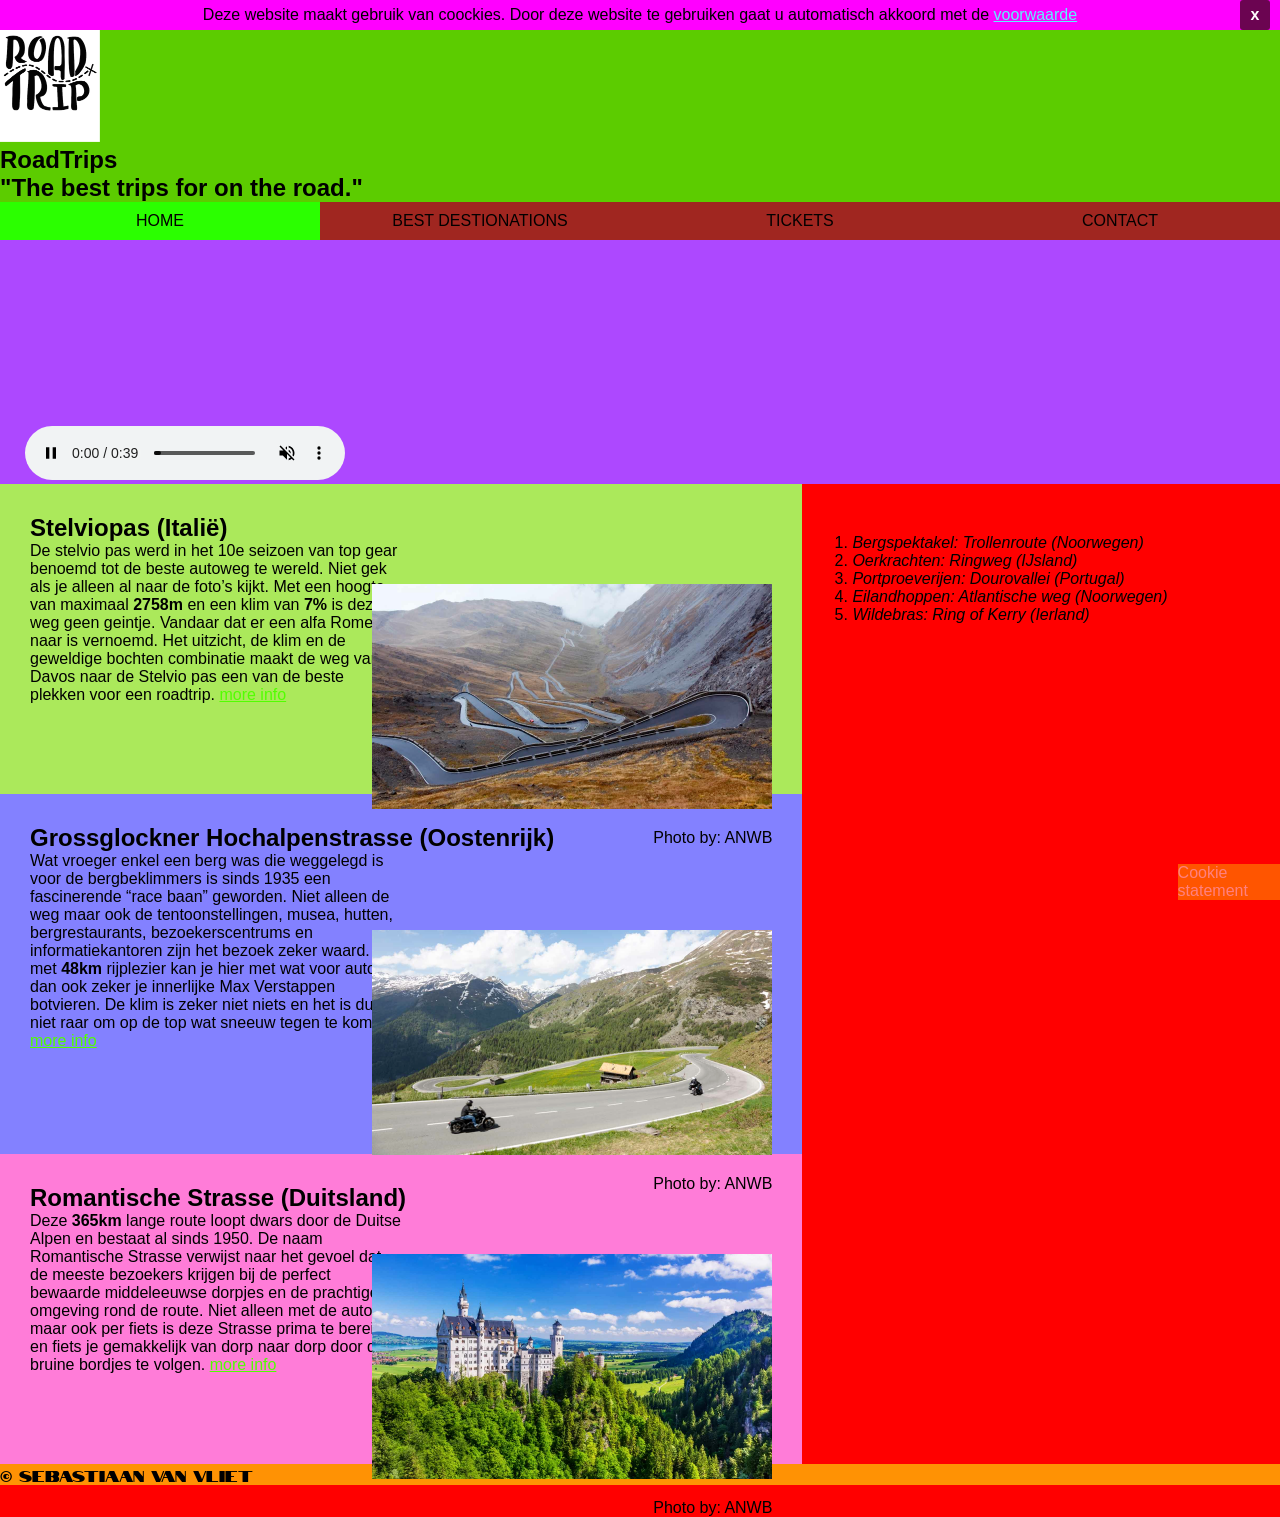
==== commit c80dad39: "fixed" ====
--- a/index.html
+++ b/index.html
@@ -2,9 +2,13 @@
 <html lang="nl">
 <meta charset="utf-8"/>
 <meta name="author" content="Sebastiaan van Vliet">
+<meta name="description" content="Dit is een website waar mensen die intresse hebben in roadtrips heen kunnen gaan. 
+Hier krijgen ze de mooiste reis bestemmingen te zien met de mooiste wegen en omgeving. Ook kan je hier terecht voor tickets en prijzen naar landen. 
+Ook is er een mogenlijkheid om contact met ons op te nemen om zo je veder te helpen naar die ene geweldige roadtrip.">
+<meta name="keywords" content="roadtrips, webmarkup, reizen, bestemmingen, omgeving">
 <!-- Head [webmarkup assesment] [] -->
 		<title>Road trips</title>
-		<link rel="icon" alt="Klein plaatje van een auto" title="faviconlogo"  href="img/favicon.png" type="image/x-icon"/>
+		<link rel="icon" title="faviconlogo"  href="img/favicon.png" type="image/x-icon"/>
 		<link rel= "stylesheet" type= "text/css" href= "css/stylesheet.css" />		
 		<!-- font notable -->
 		<link rel="preconnect" href="https://fonts.googleapis.com">
@@ -13,10 +17,10 @@
 		<!--  -->		
 	</head>	
 			
-<body>
+<body id="bodyindex">
 	<section class="flexbox">
+
 	<header id="Homeheader">
-
 		<!-- Coockie statement -->
 		<input class="checkboxcoockie" id="checkboxcoockie" type="checkbox"/>
 		<section class="coockiemessage">
@@ -51,7 +55,7 @@
 
 	<article id="articlestelvio">				
 		<h2>Stelviopas (Italië)</h2>
-		<section class="article-container">
+		<section class="articleclass">
 			<p class="articletext"> 					
 				De stelvio pas werd in het 10e seizoen van top gear benoemd tot de beste autoweg te wereld. 
 				Niet gek als je alleen al naar de foto’s kijkt. Met een hoogte van maximaal <strong>2758m</strong> en een klim van <strong>7%</strong> is deze weg geen geintje. 
@@ -69,7 +73,7 @@
 			
 	<article id="articleOostenrijk">				
 		<h2>Grossglockner Hochalpenstrasse (Oostenrijk)</h2>
-		<section class="article-container">
+		<section class="articleclass">
 			<p class="articletext">				
 				Wat vroeger enkel een berg was die weggelegd is voor de bergbeklimmers is sinds 1935 een fascinerende “race baan” geworden. 
 				Niet alleen de weg maar ook de tentoonstellingen, musea, hutten, bergrestaurants, bezoekerscentrums en informatiekantoren zijn het bezoek zeker waard. 
@@ -87,7 +91,7 @@
 			
 	<article id="articleDuitsland">				
 		<h2>Romantische Strasse (Duitsland)</h2>
-		<section class="article-container">
+		<section class="articleclass">
 			<p class="articletext">						
 				Deze <strong>365km</strong> lange route loopt dwars door de Duitse Alpen en bestaat al sinds 1950. 
 				De naam Romantische Strasse verwijst naar het gevoel dat de meeste bezoekers krijgen bij de perfect bewaarde middeleeuwse dorpjes en de prachtige omgeving rond de route. 
@@ -108,8 +112,8 @@
 			<li><em>Bergspektakel: Trollenroute (Noorwegen)</em></li>
 			<li><em>Oerkrachten: Ringweg (IJsland)</em></li>
 			<li><em>Portproeverijen: Dourovallei (Portugal)</em></li>
-			<li><em>Eilandhoppen: Atlantische weg (Noorwegen)</li>
-			<li><em></em>Wildebras: Ring of Kerry (Ierland)</em></li>
+			<li><em>Eilandhoppen: Atlantische weg (Noorwegen)</em></li>
+			<li><em>Wildebras: Ring of Kerry (Ierland)</em></li>
 		</ol>
 	</aside>
 		
--- a/css/stylesheet.css
+++ b/css/stylesheet.css
@@ -128,6 +128,9 @@
 /*  */
 
     /* Index en algemeen */   
+    #bodyindex{
+        background-color: #ff0000;
+    }
     /*Hamburger Pc and tablet*/
     #hamburgernavigation {
     width: 100%;
@@ -152,6 +155,7 @@
     display: none; 
     }
     /* */
+
     .moreinfo:link{
         color: #51ff00;
     }
@@ -167,7 +171,6 @@
     body{
         font-family: Arial, Helvetica, sans-serif;
     }
-
 
     #Homeheader{
         background-color: #5ccc00;
@@ -210,17 +213,18 @@
         order: 8;     
     } 
     #cookieStatement {
-        background-color: #003cff;
+        color: white;        
         grid-area: cookieTag;
         position: fixed;
         right: 0;
         bottom: 0;
         width: 8vw;
-        color: rgb(14, 0, 0);
+        background-color: #FA0;
         opacity: 50%;
         flex-basis: 100%;
         flex-grow: 1;
         flex-shrink: 1; 
+        z-index: 999;
     }    
     #logo {
         width: 100px;
@@ -443,6 +447,7 @@
     padding: 89px;
     height: 100vh;
     word-spacing: 2px;
+    line-height: 40px;
 }
 fieldset{        
     border-radius: 10px;
@@ -687,6 +692,7 @@
         bottom: 0;
         width: 100px;
         grid-area: coockieTag;
+        background-color: #FA0;
     }
     #destination1{
         grid-area: destination1Tag;
@@ -862,6 +868,7 @@
         grid-area: contactTag;
         padding: 49px;
         height: 100vh;
+        line-height: 40px;
     }
     #message{
         width: 500px;
@@ -888,9 +895,8 @@
 	#itemshamnav a {
 		box-sizing: border-box;
 		display: block;
-		width: 50%;
-		border-top: 1px solid #333;
-        
+		width: 141px;
+		border-top: 1px solid #333;        
 	}
   
 	#hamburgernavigation label { 
@@ -898,14 +904,17 @@
 		color: white;
 		background: #00f2fa;
 		font-style: normal;
-		font-size: 1.2em;
-		padding: 10px;
-        width: 50%;
+		font-size: 3em;
+		padding: 20px;
+        width: 50px;
 	}    
-
+    #hamburgernavigation {
+        width: 100%;
+        background: #20a095;  
+        } 
 	#itemshamnav { 
 		display: none; 
-        background: #a02620;
+        background: #20a095;
 	}
 	
 	#hamburgernavigation input:checked ~ #itemshamnav { 
@@ -1070,12 +1079,12 @@
     #destination1{
         grid-area: destination1Tag;
         background-color: #8381ff;
-        height: 300px;
+        height: 324px;
     }
     #destination2{
         grid-area: destination2Tag;
         background-color: #90ff81;
-        height: 300px;
+        height: 319px;
     }
     #destination3{
         grid-area: destination3Tag;
@@ -1090,7 +1099,7 @@
     #destination5{
         grid-area: destination5Tag;
         background-color: #81fff5;
-        height: 300px;
+        height: 349px;
     }
     #destination6{        
         display: none;
@@ -1267,6 +1276,8 @@
         grid-area: contactTag;
         padding: 46px;        
         height: 70vh;
+        font-size: 30px;
+        line-height: 50px;
     }
     #message{
         width: 500px;
